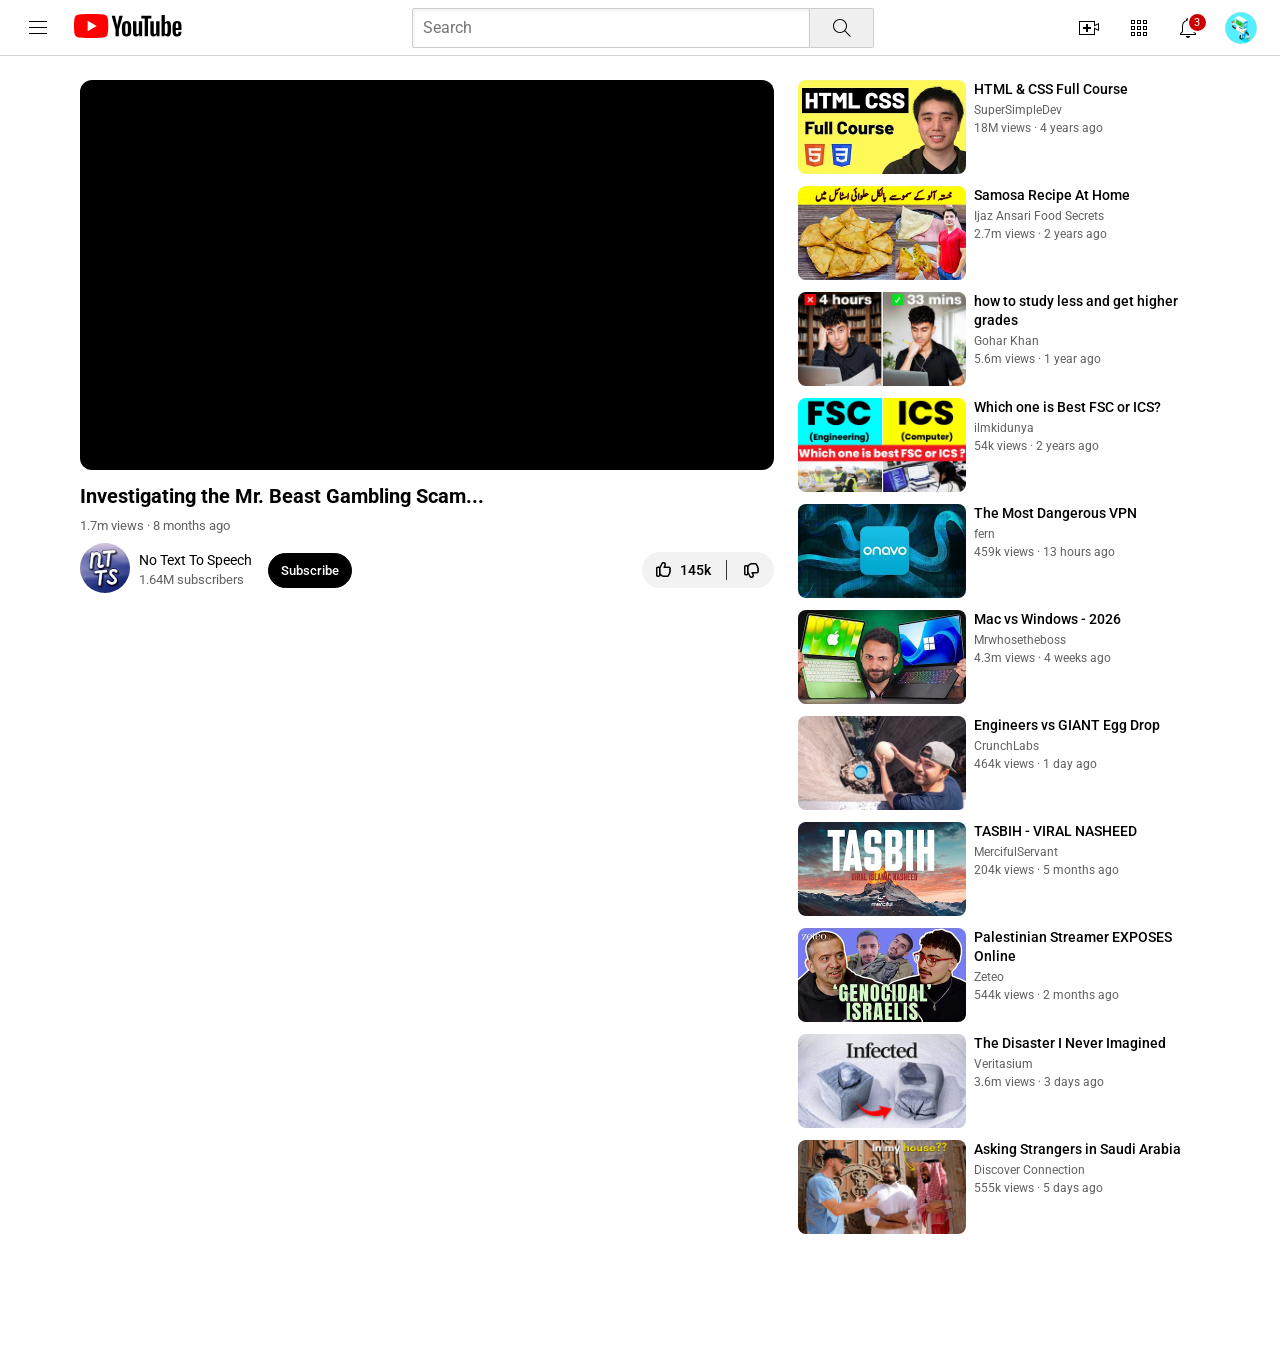
==== videos/video12.html @ 082766e8 "initial commit" ====
<!doctype html>
<html lang="en">
  <head>
    <meta charset="UTF-8" />
    <meta name="viewport" content="width=device-width, initial-scale=1.0" />
    <title>Watching: Investigating the Mr. Beast Gambling Scam...</title>
    <link rel="preconnect" href="https://fonts.googleapis.com" />
    <link rel="preconnect" href="https://fonts.gstatic.com" crossorigin />
    <link
      href="https://fonts.googleapis.com/css2?family=Roboto:wght@400;500;700&display=swap"
      rel="stylesheet"
    />
    <link rel="stylesheet" href="../styles/header.css" />
    <link rel="stylesheet" href="../styles/video-play.css" />
  </head>
  <body>
    <header class="header">
      <div class="left-section">
        <img class="hamburger-menu" src="../yt-icons/hamburger-menu.svg" />
        <a href="../youtube.html">
          <img class="youtube-logo" src="../yt-icons/youtube-logo.svg" />
        </a>
      </div>
      <div class="middle-section">
        <input type="text" placeholder="Search" class="yt-search-bar" />
        <button class="search-btn">
          <img class="search-icon" src="../yt-icons/search.svg" />
        </button>
      </div>
      <div class="right-section">
        <div class="upload-icon-container">
          <img class="yt-upload-icon" src="../yt-icons/upload.svg" alt="Youtube Upload Icon" />
          <div class="tooltips">Create</div>
        </div>
        <div class="apps-icon-container">
          <img class="yt-app-icon" src="../yt-icons/youtube-apps.svg" alt="Youtube Apps Icon" />
          <div class="tooltips">YouTube apps</div>
        </div>
        <div class="notifications-container">
          <img class="yt-notification-icon" src="../yt-icons/notifications.svg" alt="Youtube Notification Icon" />
          <p class="notification-count">3</p>
          <div class="tooltips">Notifications</div>
        </div>
        <img class="user-profile-logo" src="../yt-author-logo/my-profile.png" alt="My Profile" title="Account" />
      </div>
    </header>

    <main class="video-playing-container">
      <section class="main-video-details">
        <div class="video-placeholder">
          <iframe
            width="100%"
            height="100%"
            src="https://www.youtube.com/embed/V0ajSB_Ke5I"
            title="Investigating the Mr. Beast Gambling Scam..."
            allow="accelerometer; autoplay; clipboard-write; encrypted-media; gyroscope; picture-in-picture; web-share"
            referrerpolicy="strict-origin-when-cross-origin"
            allowfullscreen
          ></iframe>
        </div>
        <div class="video-info-section">
          <h1 class="video-page-title">Investigating the Mr. Beast Gambling Scam...</h1>
          <p class="video-metadata">1.7m views &#183; 8 months ago</p>
          <div class="channel-info-row">
            <div class="channel-left">
              <div class="pfp-placeholder">
                <img src="../yt-author-logo/yt-author-logo12.jpg" alt="No Text To Speech Logo" class="channel-pfp" />
              </div>
              <div class="channel-metadata">
                <a href="https://www.youtube.com/@NoTextToSpeech" class="channel-link">
                  <p class="channel-name">No Text To Speech</p>
                </a>
                <p class="sub-count">1.64M subscribers</p>
              </div>
              <button class="sub-btn">Subscribe</button>
            </div>
            <div class="video-actions">
              <div class="like-dislike-container">
                <button class="like-btn">
                  <img
                    src="../yt-icons/youtube-like.svg"
                    alt="Like button"
                    class="icon"
                  />
                  <span class="counts"> 145k </span>
                </button>
                <div class="separator"></div>
                <button class="dislike-btn">
                  <img
                    src="../yt-icons/youtube-dislike.svg"
                    alt="Dislike button"
                    class="icon"
                  />
                </button>
              </div>
            </div>
          </div>
        </div>
      </section>

      <aside class="video-column">
        <div class="rec-card">
          <a href="video1.html">
            <div class="rec-thumb">
              <img src="../thumbnails/thumbnail-1.jpg" alt="Thumbnail">
              <div class="video-time">6:31:15</div>
            </div>
          </a>
          <div class="rec-text">
            <a href="video1.html"><p class="rec-title">HTML & CSS Full Course</p></a>
            <p class="rec-author">SuperSimpleDev</p>
            <p class="rec-stats">18M views &#183; 4 years ago</p>
          </div>
        </div>

        <div class="rec-card">
          <a href="video2.html">
            <div class="rec-thumb">
              <img src="../thumbnails/thumbnail-2.jpg" alt="Thumbnail">
              <div class="video-time">6:07</div>
            </div>
          </a>
          <div class="rec-text">
            <a href="video2.html"><p class="rec-title">Samosa Recipe At Home</p></a>
            <p class="rec-author">Ijaz Ansari Food Secrets</p>
            <p class="rec-stats">2.7m views &#183; 2 years ago</p>
          </div>
        </div>

        <div class="rec-card">
          <a href="video3.html">
            <div class="rec-thumb">
              <img src="../thumbnails/thumbnail-3.jpg" alt="Thumbnail">
              <div class="video-time">11:16</div>
            </div>
          </a>
          <div class="rec-text">
            <a href="video3.html"><p class="rec-title">how to study less and get higher grades</p></a>
            <p class="rec-author">Gohar Khan</p>
            <p class="rec-stats">5.6m views &#183; 1 year ago</p>
          </div>
        </div>

        <div class="rec-card">
          <a href="video4.html">
            <div class="rec-thumb">
              <img src="../thumbnails/thumbnail-4.jpg" alt="Thumbnail">
              <div class="video-time">10:49</div>
            </div>
          </a>
          <div class="rec-text">
            <a href="video4.html"><p class="rec-title">Which one is Best FSC or ICS?</p></a>
            <p class="rec-author">ilmkidunya</p>
            <p class="rec-stats">54k views &#183; 2 years ago</p>
          </div>
        </div>

        <div class="rec-card">
          <a href="video5.html">
            <div class="rec-thumb">
              <img src="../thumbnails/thumbnail-5.jpg" alt="Thumbnail">
              <div class="video-time">21:17</div>
            </div>
          </a>
          <div class="rec-text">
            <a href="video5.html"><p class="rec-title">The Most Dangerous VPN</p></a>
            <p class="rec-author">fern</p>
            <p class="rec-stats">459k views &#183; 13 hours ago</p>
          </div>
        </div>

        <div class="rec-card">
          <a href="video6.html">
            <div class="rec-thumb">
              <img src="../thumbnails/thumbnail-6.jpg" alt="Thumbnail">
              <div class="video-time">21:02</div>
            </div>
          </a>
          <div class="rec-text">
            <a href="video6.html"><p class="rec-title">Mac vs Windows - 2026</p></a>
            <p class="rec-author">Mrwhosetheboss</p>
            <p class="rec-stats">4.3m views &#183; 4 weeks ago</p>
          </div>
        </div>

        <div class="rec-card">
          <a href="video7.html">
            <div class="rec-thumb">
              <img src="../thumbnails/thumbnail-7.jpg" alt="Thumbnail">
              <div class="video-time">16:59</div>
            </div>
          </a>
          <div class="rec-text">
            <a href="video7.html"><p class="rec-title">Engineers vs GIANT Egg Drop</p></a>
            <p class="rec-author">CrunchLabs</p>
            <p class="rec-stats">464k views &#183; 1 day ago</p>
          </div>
        </div>

        <div class="rec-card">
          <a href="video8.html">
            <div class="rec-thumb">
              <img src="../thumbnails/thumbnail-8.jpg" alt="Thumbnail">
              <div class="video-time">4:25</div>
            </div>
          </a>
          <div class="rec-text">
            <a href="video8.html"><p class="rec-title">TASBIH - VIRAL NASHEED</p></a>
            <p class="rec-author">MercifulServant</p>
            <p class="rec-stats">204k views &#183; 5 months ago</p>
          </div>
        </div>

        <div class="rec-card">
          <a href="video9.html">
            <div class="rec-thumb">
              <img src="../thumbnails/thumbnail-9.jpg" alt="Thumbnail">
              <div class="video-time">36:50</div>
            </div>
          </a>
          <div class="rec-text">
            <a href="video9.html"><p class="rec-title">Palestinian Streamer EXPOSES Online</p></a>
            <p class="rec-author">Zeteo</p>
            <p class="rec-stats">544k views &#183; 2 months ago</p>
          </div>
        </div>

        <div class="rec-card">
          <a href="video10.html">
            <div class="rec-thumb">
              <img src="../thumbnails/thumbnail-10.jpg" alt="Thumbnail">
              <div class="video-time">33:25</div>
            </div>
          </a>
          <div class="rec-text">
            <a href="video10.html"><p class="rec-title">The Disaster I Never Imagined</p></a>
            <p class="rec-author">Veritasium</p>
            <p class="rec-stats">3.6m views &#183; 3 days ago</p>
          </div>
        </div>

        <div class="rec-card">
          <a href="video11.html">
            <div class="rec-thumb">
              <img src="../thumbnails/thumbnail-11.jpg" alt="Thumbnail">
              <div class="video-time">32:44</div>
            </div>
          </a>
          <div class="rec-text">
            <a href="video11.html"><p class="rec-title">Asking Strangers in Saudi Arabia</p></a>
            <p class="rec-author">Discover Connection</p>
            <p class="rec-stats">555k views &#183; 5 days ago</p>
          </div>
        </div>
      </aside>
    </main>
  </body>
</html>
---- styles/header.css ----
.header {
  height: 56px;
  padding: 0 16px;
  display: flex;
  justify-content: space-between;
  position: fixed;
  left: 0px;
  right: 0px;
  top: 0px;
  background-color: white;
  border-bottom: 1px solid rgb(212, 212, 212);
  z-index: 100;
}

@media (max-width: 600px) {
  .header {
    padding: 0 8px;
    height: 50px;
  }
}


.left-section {
  display: flex;
  align-items: center;
}

.youtube-logo-link {
  display: flex;
  align-items: center;
}

.menu-container,
.youtube-logo-container,
.upload-icon-container,
.apps-icon-container,
.notifications-container {
  position: relative;
  display: flex;
  justify-content: center;
  align-items: center;
}

.menu-container .tooltips {
  position: absolute;
  background-color: rgba(96, 96, 96, 0.9);
  color: white;
  font-size: 12px;
  padding: 4px 8px;
  border-radius: 2px;
  left: 55px;
  bottom: 8px;
  opacity: 0;
  white-space: nowrap;
  pointer-events: none;
  transition: opacity 0.15s;
  z-index: 1000;
}

.menu-container:hover .tooltips {
  opacity: 1;
}

.youtube-logo-container .tooltips {
  position: absolute;
  background-color: rgba(96, 96, 96, 0.9);
  color: white;
  font-size: 12px;
  padding: 4px 8px;
  border-radius: 2px;
  left: 50%;
  transform: translateX(-50%);
  bottom: -38px;
  white-space: nowrap;
  opacity: 0;
  pointer-events: none;
  transition: opacity 0.15s;
}

.youtube-logo-container:hover .tooltips {
  opacity: 1;
}

.hamburger-menu {
  margin: 0 24px 0 10px;
  height: 24px;
  cursor: pointer;
}

.youtube-logo {
  height: 24px;
}

@media (max-width: 600px) {
  .hamburger-menu {
    margin: 0 10px 0 0;
    height: 20px;
  }
.youtube-logo {
    height: 20px;
    margin-left: 5px;
  }
}

.middle-section {
  flex: 1;
  margin-left: 60px;
  margin-right: 25px;
  max-width: 470px;
  display: flex;
  align-items: center;
}

@media (max-width: 600px) {
  .middle-section {
    margin-left: 10px;
  }
}

.yt-search-bar {
  flex: 1;
  height: 40px;
  padding-left: 10px;
  font-size: 16px;
  border: 1px solid rgb(204, 204, 204);
  border-radius: 2px 0 0 2px;
  box-shadow: inset 1px 2px 3px rgba(0, 0, 0, 0.06);
  width: 0;
  box-sizing: border-box;
  outline: none;
}

.yt-search-bar::placeholder {
  font-size: 16px;
}

.yt-search-bar:focus {
  border: 1px solid rgb(16, 107, 255);
}

.search-btn {
  height: 40px;
  width: 64px;
  background-color: rgb(240, 240, 240);
  border: 1px solid rgb(204, 204, 204);
  border-left: none;
  position: relative; 
  cursor: pointer;
  border-radius: 0 2px 2px 0;
  margin-right: 8px;
  display: flex;
  justify-content: center;
  align-items: center;
  box-sizing: border-box;
}

.search-icon {
  height: 24px;
}

.voice-search-icon {
  height: 24px;
}

.voice-search-btn {
  height: 40px;
  width: 40px;
  border: none;
  background-color: rgb(243, 243, 243);
  position: relative; 
  border-radius: 50%;
  cursor: pointer;
  display: flex;
  justify-content: center;
  align-items: center;
}

.right-section {
  width: 180px;
  display: flex;
  justify-content: space-between;
  align-items: center;
  margin-right: 6.8px;
  @media (max-width: 600px) {
    width: auto;
    margin-right: 0;
  }
  flex-shrink: 0;
}

.search-btn .tooltips,
.voice-search-btn .tooltips,
.upload-icon-container .tooltips,
.apps-icon-container .tooltips,
.notifications-container .tooltips {
  position: absolute;
  background-color: rgba(96, 96, 96, 0.9);
  color: white;
  font-size: 12px;
  padding: 4px 8px;
  border-radius: 2px;
  bottom: -38px; 
  white-space: nowrap;
  left: 50%;
  opacity: 0;
  pointer-events: none;
  transition: opacity 0.15s;
  z-index: 1000;
}

.search-btn:hover .tooltips,
.voice-search-btn:hover .tooltips,
.upload-icon-container:hover .tooltips,
.apps-icon-container:hover .tooltips,
.notifications-container:hover .tooltips {
  opacity: 1;
}

@media (max-width: 600px) {
  .upload-icon-container, .apps-icon-container, .notifications-container {
    display: none;
  }
  .right-section .user-profile-logo {
    margin-left: auto;
  }
}

.yt-upload-icon {
  height: 24px;
  cursor: pointer;
}

.yt-app-icon {
  height: 24px;
  cursor: pointer;

}

.notifications-container {
  position: relative;
}

.yt-notification-icon {
  height: 24px;
  cursor: pointer;
}

.notification-count {
  box-sizing: border-box;
  display: flex;
  justify-content: center;
  align-items: center;
  width: 21px;
  height: 21px;
  position: absolute;
  top: -4px;
  right: -8px;
  background-color: rgb(204, 0, 0);
  color: white;
  border-radius: 50%;
  font-size: 11px;
  border: 2px solid white;
  cursor: pointer;
}

.user-profile-logo {
  height: 32px;
  aspect-ratio: 1/1;
  object-fit: cover;
  border-radius: 50%;
  cursor: pointer;
}
---- styles/video-play.css ----
* {
  margin: 0;
  padding: 0;
  box-sizing: border-box;
  font-family: Roboto, Arial, sans-serif;
  text-decoration: none;
  color: black;
}

body {
  padding-top: 56px;
  background-color: white;
  padding-bottom: 100px;
}

/* Layout Container */
.video-playing-container {
  display: grid;
  grid-template-columns: 1fr 402px;
  column-gap: 24px;
  padding: 24px 80px;
  max-width: 1750px;
  margin: 0 auto;
}

/* Video Section */
.video-placeholder {
  width: 100%;
  aspect-ratio: 16 / 9;
  background-color: black;
  border-radius: 12px;
  overflow: hidden;
}

.video-placeholder iframe {
  width: 100%;
  height: 100%;
  border: none;
}

.video-info-section {
  margin-top: 12px;
}

.video-page-title {
  font-size: 20px;
  font-weight: 700;
  line-height: 28px;
  margin-bottom: 8px;
}

/* Channel & Subscribe Section */

.video-metadata {
  color: rgb(96, 96, 96);
  font-size: 13px;
  margin-top: 8px;
  margin-bottom: 9px;
}

.channel-info-row {
  display: flex;
  align-items: center;
  margin-top: 10px;
  justify-content: space-between;
}

.channel-left {
  display: flex;
  align-items: center;
}

.channel-pfp {
  width: 50px;
  object-fit: cover;
  aspect-ratio: 1/1;
  border: none;
  border-radius: 50%;
  cursor: pointer;
}

.channel-metadata {
  margin-left: 9px;
  line-height: 1.4;
}

.channel-name {
  font-size: 14px;
  cursor: pointer;
}

.sub-count {
  color: rgb(96, 96, 96);
  font-size: 13px;
  cursor: pointer;
}

.channel-actions {
  display: flex;
  align-items: center;
}

.sub-btn {
  color: white;
  background-color: black;
  border: 1px solid black;
  padding: 9px 12px;
  border-radius: 18px;
  margin-left: 16px;
  cursor: pointer;
  font-weight: 500;
}

.sub-btn:hover {
  background-color: #323232;
}


.like-dislike-container {
  display: flex;
  align-items: center;
  background: #f2f2f2;
  height: 36px;
  border-radius: 20px;
  font-size: 13px;
  font-weight: 500;
  gap: 1px;
  overflow: hidden;
}

.like-btn,
.dislike-btn {
  display: flex;
  align-items: center;
  background: none;
  border: none;
  padding: 0 12px;
  cursor: pointer;
  height: 100%;
  border-radius: 25px;
  transition: background-color 0.2s ease-in-out;
}

.like-btn:hover,
.dislike-btn:hover {
  background-color: #e5e5e5;
}

.like-btn:active,
.dislike-btn:active {
  background-color: #d8d8d8;
}

.icon {
  width: 20px;
  height: 20px;
}

.counts {
  margin-left: 6px;
  font-family: Roboto, Arial;
  font-size: 14px;
  font-weight: 500;
}

.separator {
  width: 1px;
  height: 20px;
  background-color: rgb(55, 55, 55);
  margin-left: 2px;
  margin-right: 2px;
}

/* Recommendation Sidebar */
.video-column {
  display: flex;
  flex-direction: column;
  gap: 12px;
}

.rec-card {
  display: grid;
  grid-template-columns: 168px 1fr;
  gap: 8px;
  cursor: pointer;
}

.rec-thumb {
  width: 168px;
  height: 94px;
  background-color: #ddd;
  border-radius: 8px;
  overflow: hidden;
}

.rec-thumb img {
  width: 100%;
  height: 100%;
  object-fit: cover;
}

.rec-title {
  font-size: 14px;
  font-weight: 500;
  line-height: 1.2rem; 
  margin-bottom: 2px; 
  max-height: 2.4rem; 
  overflow: hidden;
}

.rec-author {
  font-size: 12px;
  color: #606060;
  line-height: 18px;
  margin-top: 2px; 
  display: block;
}

.rec-stats {
  font-size: 12px;
  color: #606060;
  margin-top: 2px; 
}

/* Mobile Responsive */
@media (max-width: 1200px) {
  .video-playing-container {
    padding: 24px;
    grid-template-columns: 1fr 350px;
  }
}

@media (max-width: 1000px) {
  .video-playing-container {
    grid-template-columns: 1fr;
    padding: 12px;
  }
  .video-placeholder {
    border-radius: 0;
  }
  .video-info-section,
  .video-column {
    padding: 0;
  }
  .video-column {
    margin-top: 24px;
  }
}
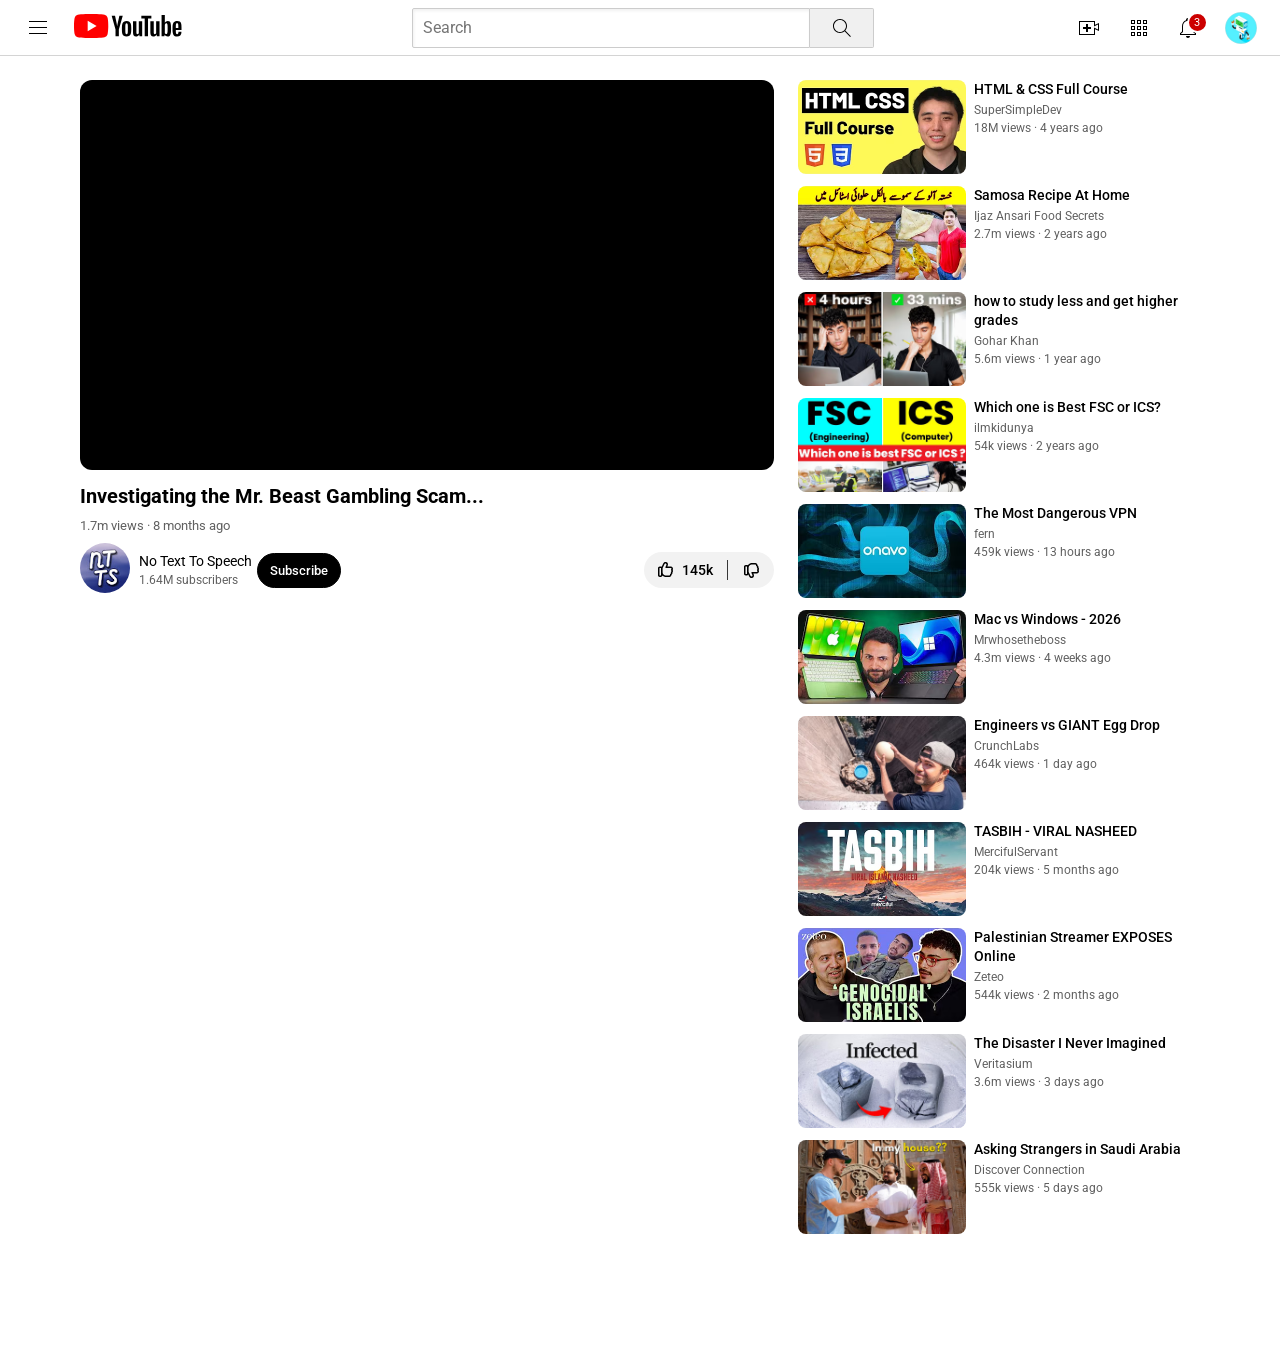
==== commit 2cc6fc50: "Update link in video12.html from youtube.html to index.html" ====
--- a/videos/video12.html
+++ b/videos/video12.html
@@ -17,7 +17,7 @@
     <header class="header">
       <div class="left-section">
         <img class="hamburger-menu" src="../yt-icons/hamburger-menu.svg" />
-        <a href="../youtube.html">
+        <a href="../index.html">
           <img class="youtube-logo" src="../yt-icons/youtube-logo.svg" />
         </a>
       </div>
--- a/styles/video-play.css
+++ b/styles/video-play.css
@@ -20,6 +20,7 @@
   column-gap: 24px;
   padding: 24px 80px;
   max-width: 1750px;
+  width: min(100%, 1750px);
   margin: 0 auto;
 }
 
@@ -68,6 +69,7 @@
 .channel-left {
   display: flex;
   align-items: center;
+  min-width: 0;
 }
 
 .channel-pfp {
@@ -82,17 +84,24 @@
 .channel-metadata {
   margin-left: 9px;
   line-height: 1.4;
+  min-width: 0;
 }
 
 .channel-name {
   font-size: 14px;
   cursor: pointer;
+  white-space: nowrap;
+  overflow: hidden;
+  text-overflow: ellipsis;
 }
 
 .sub-count {
   color: rgb(96, 96, 96);
-  font-size: 13px;
-  cursor: pointer;
+  font-size: 12px;
+  cursor: pointer;
+  white-space: nowrap;
+  overflow: hidden;
+  text-overflow: ellipsis;
 }
 
 .channel-actions {
@@ -106,7 +115,7 @@
   border: 1px solid black;
   padding: 9px 12px;
   border-radius: 18px;
-  margin-left: 16px;
+  margin-left: 5px;
   cursor: pointer;
   font-weight: 500;
 }
@@ -124,7 +133,6 @@
   border-radius: 20px;
   font-size: 13px;
   font-weight: 500;
-  gap: 1px;
   overflow: hidden;
 }
 
@@ -233,7 +241,7 @@
 @media (max-width: 1000px) {
   .video-playing-container {
     grid-template-columns: 1fr;
-    padding: 12px;
+    padding: 13px;
   }
   .video-placeholder {
     border-radius: 0;
@@ -241,8 +249,21 @@
   .video-info-section,
   .video-column {
     padding: 0;
+    min-width: 0;
   }
   .video-column {
     margin-top: 24px;
   }
 }
+
+@media (max-width: 400px) {
+  .main-video-details {
+    padding: 0 12px;
+  }
+  .video-playing-container {
+    padding: 0;
+  }
+  .video-column {
+    padding: 0 12px;
+  }
+}
